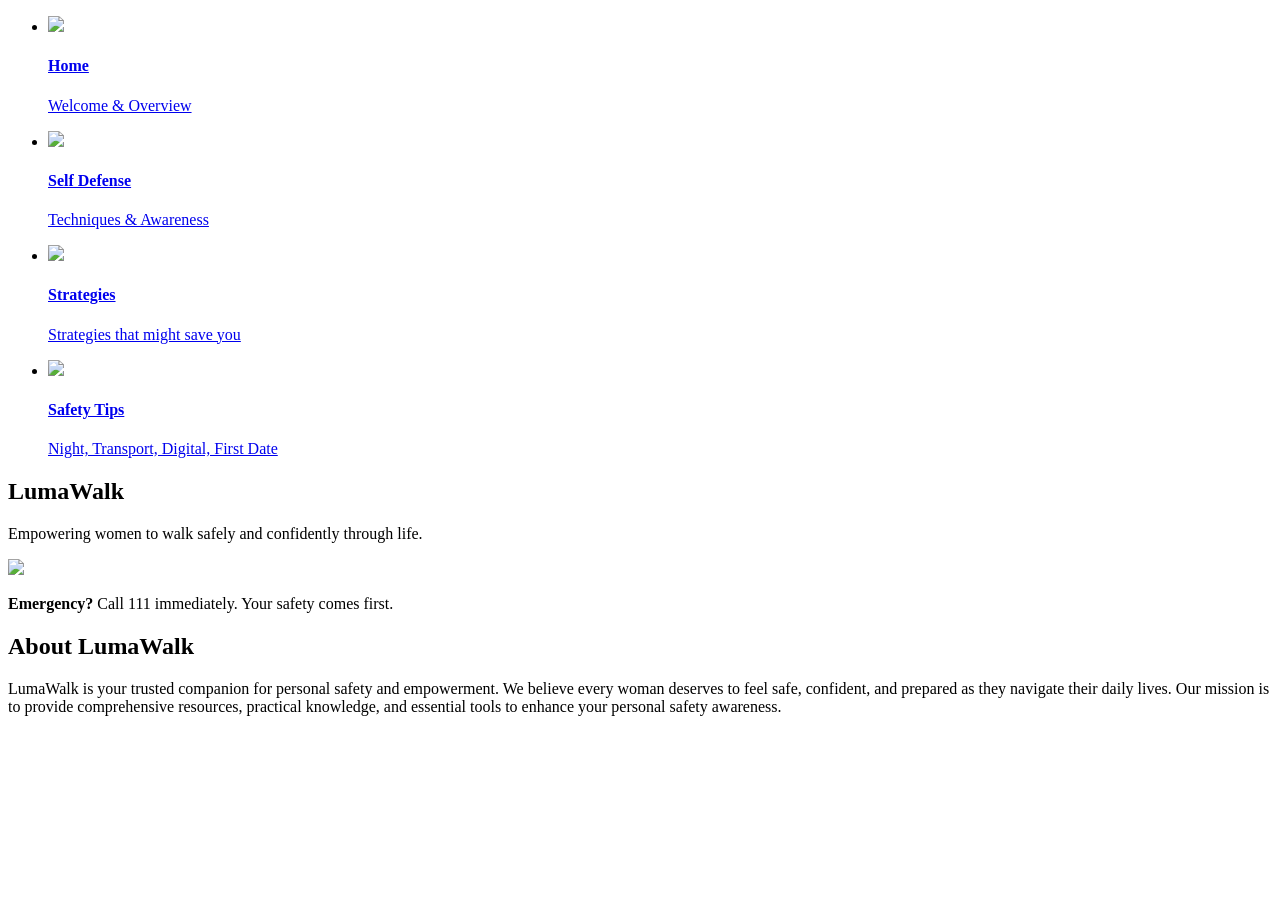
==== index.html @ 27abbf0c "Create index.html" ====
<!DOCTYPE html>
<html lang="en">
<head>
    <meta charset="UTF-8">
    <title>LumaWalk - Home</title>
    <link rel="stylesheet" href="Style.css">
</head>
<body>

    <!-- Hamburger Button -->
    <div class="hamburger" onclick="toggleNav()">
        <span></span>
        <span></span>
        <span></span>
    </div>

    <!-- Slide-Out Navigation Bar -->
    <nav id="sidebar">
        <ul>
            <li>
                <a href="index.html">
                    <img src="Images\Icons\1Home.png" class="icon">
                    <div class="iconinfo">
                        <h4>Home</h4>
                        <p>Welcome & Overview</p>
                    </div>
                </a>
            </li>

            <li>
                <a href="SelfDefence.html">
                    <img src="Images\Icons\2Self defence techniques.png" class="icon">
                    <div class="iconinfo">
                        <h4>Self Defense</h4>
                        <p>Techniques & Awareness</p>
                    </div>
                </a>
            </li>

            <li>
                <a href="strategies.html">
                    <img src="Images\Icons\3Strategies.png" class="icon">
                    <div class="iconinfo">
                        <h4>Strategies</h4>
                        <p>Strategies that might save you</p>
                    </div>
                </a>
            </li>

            <li>
                <a href="safetytips.html">
                    <img src="Images\Icons\4Safety tips.png" class="icon">
                    <div class="iconinfo">
                        <h4>Safety Tips</h4>
                        <p>Night, Transport, Digital, First Date</p>
                    </div>
                </a>
            </li>
            
        </ul>
    </nav>

    <!-- Home Page Content -->
    <section class="hero">
        <h1>LumaWalk</h1>
        <p>Empowering women to walk safely and confidently through life.</p>
    </section>

    <section class="emergency-box">
        <img src="Images\Icons\Emergency-icon.png" class="emergency-icon">
    <p><strong>Emergency?</strong> Call 111 immediately. Your safety comes first.</p>
</section>

<section class="about">
    <h2>About LumaWalk</h2>
    <p>
        LumaWalk is your trusted companion for personal safety and empowerment.
        We believe every woman deserves to feel safe, confident, and prepared as they navigate
        their daily lives. Our mission is to provide comprehensive resources, practical
        knowledge, and essential tools to enhance your personal safety awareness.
    </p>
</section>


<script src="script.js"></script>
</body>
</html>
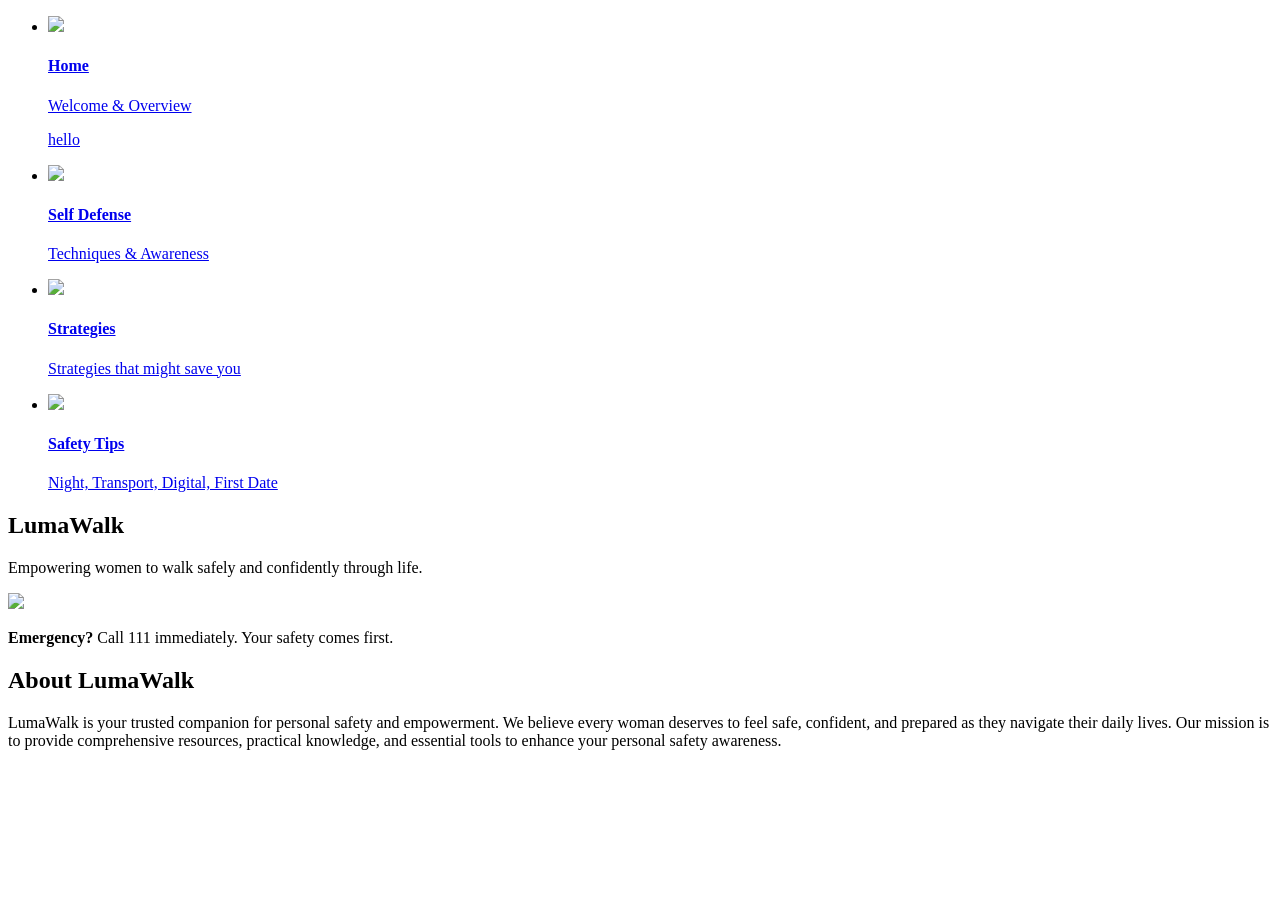
==== commit d8adad3b: "hello hello" ====
--- a/index.html
+++ b/index.html
@@ -23,6 +23,7 @@
                     <div class="iconinfo">
                         <h4>Home</h4>
                         <p>Welcome & Overview</p>
+                        <p>hello</p>
                     </div>
                 </a>
             </li>
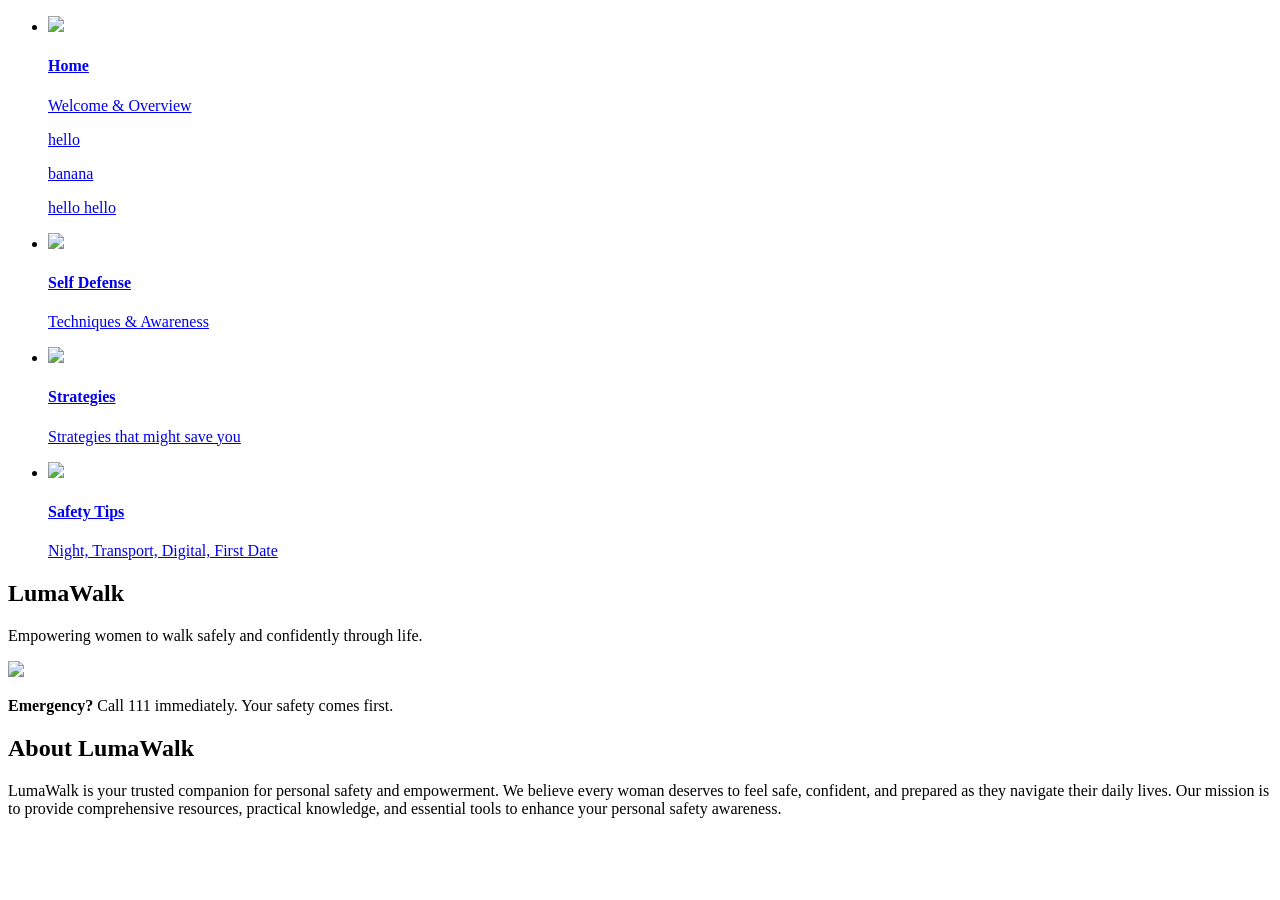
==== commit 06f3f260: "hello banana" ====
--- a/index.html
+++ b/index.html
@@ -24,6 +24,8 @@
                         <h4>Home</h4>
                         <p>Welcome & Overview</p>
                         <p>hello</p>
+                        <div> banana</div>
+                        <p>hello hello</p>
                     </div>
                 </a>
             </li>
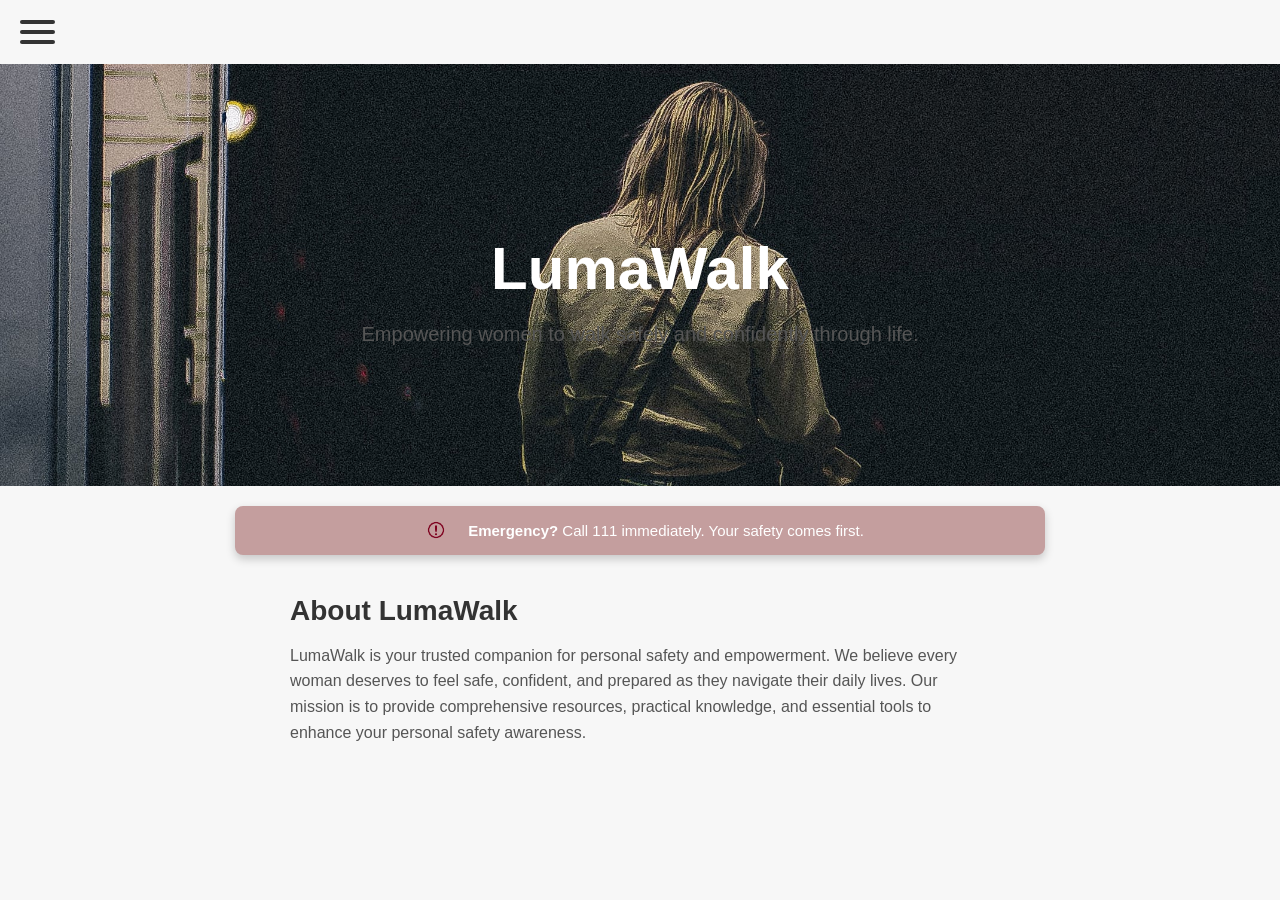
==== commit 39141380: "Hamburger Button in Nab-bar" ====
--- a/index.html
+++ b/index.html
@@ -17,15 +17,17 @@
     <!-- Slide-Out Navigation Bar -->
     <nav id="sidebar">
         <ul>
+            <div class="hamburger-in" onclick="toggleNav()">
+            <span></span>
+            <span></span>
+            <span></span>
+                </div>
             <li>
                 <a href="index.html">
                     <img src="Images\Icons\1Home.png" class="icon">
                     <div class="iconinfo">
                         <h4>Home</h4>
                         <p>Welcome & Overview</p>
-                        <p>hello</p>
-                        <div> banana</div>
-                        <p>hello hello</p>
                     </div>
                 </a>
             </li>
--- a/Style.css
+++ b/Style.css
@@ -0,0 +1,169 @@
+/* Reset */
+body {
+    margin: 0;
+    font-family: Arial, sans-serif;
+    background: #f7f7f7;
+}
+
+/* Hamburger Button */
+.hamburger {
+    width: 35px;
+    cursor: pointer;
+    margin: 20px;
+}
+.hamburger span {
+    display: block;
+    height: 4px;
+    background: #333;
+    margin: 6px 0;
+    border-radius: 2px;
+}
+
+.hamburger-in {
+    width: 35px;
+    cursor: pointer;
+    margin: 20px;
+}
+
+.hamburger-in span {
+    display: block;
+    height: 4px;
+    background: #b8b7b7;
+    margin: 6px 0;
+    border-radius: 2px;
+}
+
+/* Sidebar Navigation */
+#sidebar {
+    position: fixed;
+    top: 0;
+    left: -80px; /* Hidden by default */
+    width: 80px;
+    height: 100vh;
+    background: #111;
+    padding-top: 60px;
+    transition: 0.3s;
+}
+
+#sidebar.open {
+    left: 0;
+}
+
+#sidebar ul {
+    list-style: none;
+    padding: 0;
+}
+
+#sidebar li {
+    margin: 30px 0;
+    position: relative;
+}
+
+.icon {
+    width: 55px;
+    margin-left: 12px;
+    border-radius: 10px;
+}
+
+/* Icon & Info */
+.iconinfo {
+    position: absolute;
+    left: 90px;
+    top: 0;
+    background: rgba(20, 20, 20, 0.9); 
+    color: #fff;
+    padding: 12px 16px;
+    border-radius: 10px;
+    opacity: 0;
+    pointer-events: none;
+    transition: 0.2s;
+    width: 180px;              
+    box-shadow: 0 4px 12px rgba(0,0,0,0.3); 
+}
+
+.iconinfo h4 {
+    color: #ffb6c1;   /* soft pink heading */
+    margin: 0;
+    font-size: 16px;
+    font-family: sans-serif;
+}
+
+.iconinfo p {
+    color: #ddd;      /* light grey description */
+    margin: 4px 0 0;
+    font-size: 13px;
+}
+#sidebar li:hover .iconinfo {
+    opacity: 1;
+    transform: translateX(5px);
+}
+
+/* Hero Section */
+
+.hero {
+    padding: 120px 40px;
+    text-align: center;
+    background-image: url("Images/Banner-Homepage.jpg");
+    background-size: cover;
+    background-position: center;
+    color: white;
+}
+
+
+.hero h1 {
+    font-size: 60px;
+    margin-bottom: 10px;
+}
+
+.hero p {
+    font-size: 20px;
+    color: #555;
+}
+
+/* Emergency Box 111*/
+.emergency-box {
+    background: #c49e9e;        
+    color: white;
+    padding: 1px 5px;
+    text-align:center;
+    font-size: 15px;
+    font-weight: 400;
+    margin-top: 20px;
+    border-radius: 8px;
+    width: 90%;
+    max-width: 800px;
+    margin-left: auto;
+    margin-right: auto;
+    box-shadow: 0 4px 10px rgba(0,0,0,0.2);
+    display: flex;               
+    align-items: center;         
+    justify-content: center;     
+    gap: 12px;                   
+    text-align: left; 
+}
+
+.emergency-icon {
+    width: 40px;
+    height: 40px;
+}
+
+/* About Section */
+.about {
+    width: 80%;
+    max-width: 700px;
+    margin: 40px auto;
+    text-align: left;
+}
+
+.about h2 {
+    font-size: 28px;
+    margin-bottom: 10px;
+    color: #333;
+}
+
+.about p {
+    font-size: 16px;
+    line-height: 1.6;
+    color: #555;
+}
+
